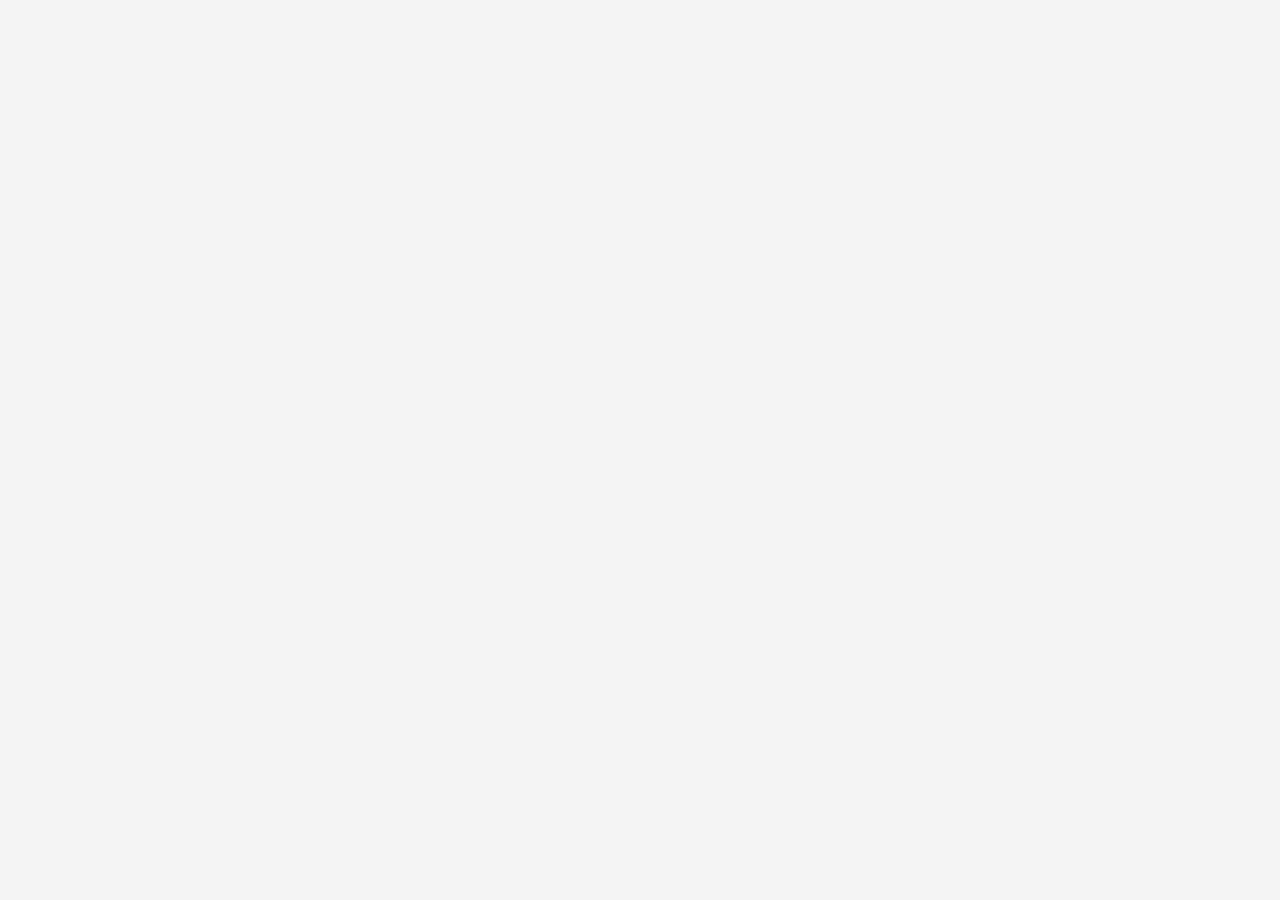
==== templates/index.html @ 43e6555f "Update index.html" ====
<!DOCTYPE html>
<html lang="en">
<head>
    <meta charset="UTF-8">
    <meta name="viewport" content="width=device-width, initial-scale=1.0">
    <title>Çay ve Su Durumu</title>
    <link rel="stylesheet" href="../static/css/style.css">
</head>
<body>
    <div class="
---- static/css/style.css ----
/* Ana Stiller */
body {
    font-family: Arial, sans-serif;
    margin: 0;
    padding: 0;
    display: flex;
    justify-content: center;
    align-items: center;
    min-height: 100vh;
    background-color: #f4f4f4;
}

.container {
    width: 90%;
    max-width: 1200px;
    text-align: center;
    background: #fff;
    padding: 20px;
    border-radius: 10px;
    box-shadow: 0 4px 6px rgba(0, 0, 0, 0.1);
}

/* Üst Bölüm */
.top-section {
    display: flex;
    justify-content: space-around;
    margin-bottom: 20px;
}

.status-box {
    flex: 1;
    margin: 10px;
    padding: 15px;
    border-radius: 10px;
    background-color: #f9f9f9;
    transition: background-color 0.3s;
}

.status-box.green {
    background-color: #d4edda;
}

.status-box.red {
    background-color: #f8d7da;
}

/* Alt Bölüm */
.bottom-section {
    display: flex;
    justify-content: space-between;
}

.info-box {
    flex: 1;
    margin: 10px;
    padding: 15px;
    border-radius: 10px;
    border: 1px solid #ccc;
    background-color: #f4f4f4;
}

.info-box h3 {
    margin-bottom: 10px;
}
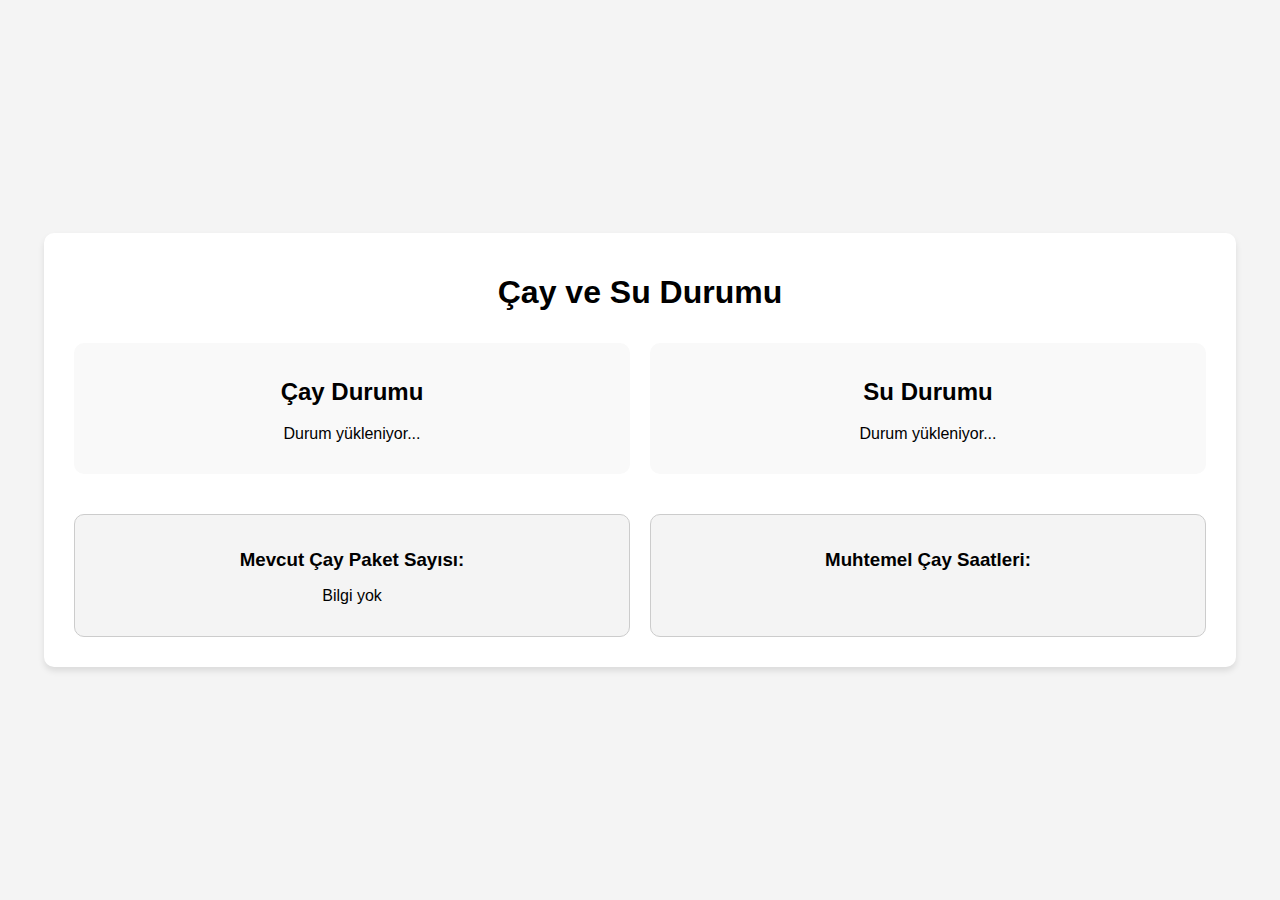
==== commit 3f014010: "Update index.html" ====
--- a/templates/index.html
+++ b/templates/index.html
@@ -7,4 +7,25 @@
     <link rel="stylesheet" href="../static/css/style.css">
 </head>
 <body>
-    <div class="
+    <div class="container">
+        <h1>Çay ve Su Durumu</h1>
+
+        <div class="top-section">
+            <div class="status-box" id="tea-status">
+                <h2>Çay Durumu</h2>
+                <p id="tea-info">Durum yükleniyor...</p>
+            </div>
+            <div class="status-box" id="water-status">
+                <h2>Su Durumu</h2>
+                <p id="water-info">Durum yükleniyor...</p>
+            </div>
+        </div>
+
+        <div class="bottom-section">
+            <div class="info-box">
+                <h3>Mevcut Çay Paket Sayısı:</h3>
+                <p id="tea-packages">Bilgi yok</p>
+            </div>
+            <div class="info-box">
+                <h3>Muhtemel Çay Saatleri:</h3>
+                <p id
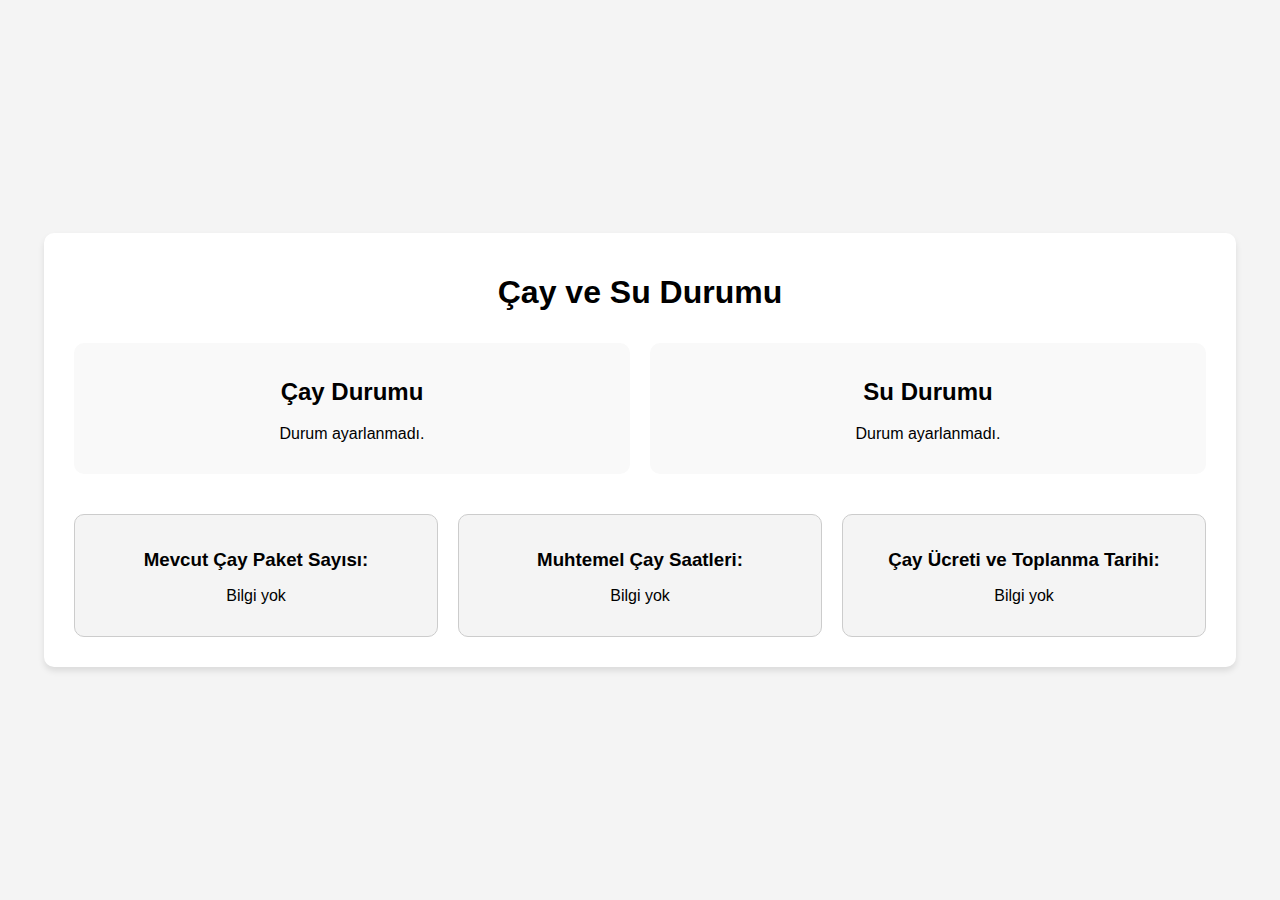
==== commit aff5a63e: "Update index.html" ====
--- a/templates/index.html
+++ b/templates/index.html
@@ -28,4 +28,14 @@
             </div>
             <div class="info-box">
                 <h3>Muhtemel Çay Saatleri:</h3>
-                <p id
+                <p id="tea-times">Bilgi yok</p>
+            </div>
+            <div class="info-box">
+                <h3>Çay Ücreti ve Toplanma Tarihi:</h3>
+                <p id="tea-cost-date">Bilgi yok</p>
+            </div>
+        </div>
+    </div>
+    <script src="../static/js/script.js"></script>
+</body>
+</html>
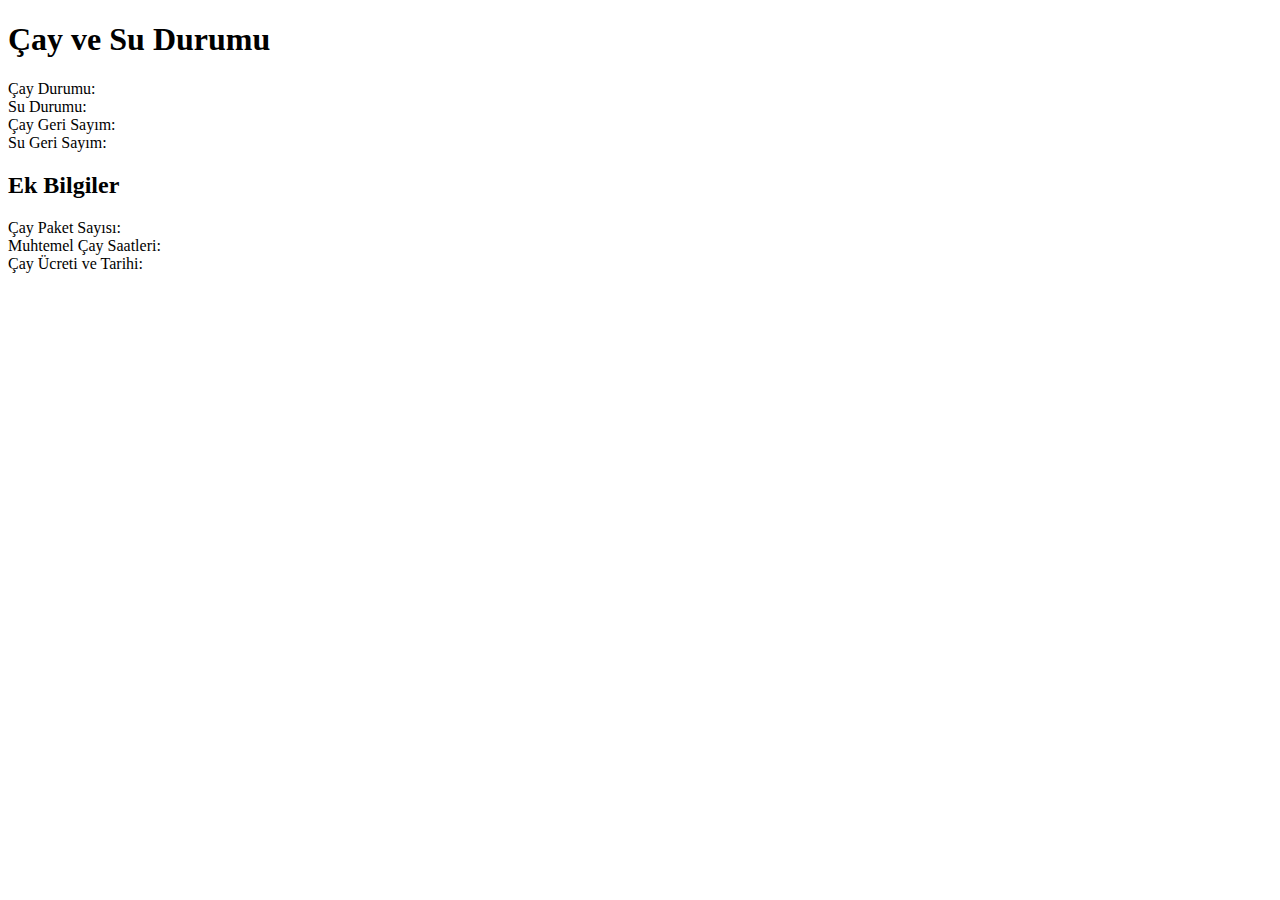
==== commit cd64b96d: "Update index.html" ====
--- a/templates/index.html
+++ b/templates/index.html
@@ -1,41 +1,24 @@
 <!DOCTYPE html>
-<html lang="en">
+<html lang="tr">
 <head>
     <meta charset="UTF-8">
     <meta name="viewport" content="width=device-width, initial-scale=1.0">
-    <title>Çay ve Su Durumu</title>
-    <link rel="stylesheet" href="../static/css/style.css">
+    <title>Çay Durumu</title>
+    <link rel="stylesheet" href="styles.css">
 </head>
 <body>
-    <div class="container">
-        <h1>Çay ve Su Durumu</h1>
+    <h1>Çay ve Su Durumu</h1>
+    <div id="tea-info">Çay Durumu: <span id="tea-info"></span></div>
+    <div id="water-info">Su Durumu: <span id="water-info"></span></div>
+    <div id="tea-timer">Çay Geri Sayım: <span id="tea-timer"></span></div>
+    <div id="water-timer">Su Geri Sayım: <span id="water-timer"></span></div>
 
-        <div class="top-section">
-            <div class="status-box" id="tea-status">
-                <h2>Çay Durumu</h2>
-                <p id="tea-info">Durum yükleniyor...</p>
-            </div>
-            <div class="status-box" id="water-status">
-                <h2>Su Durumu</h2>
-                <p id="water-info">Durum yükleniyor...</p>
-            </div>
-        </div>
+    <!-- Ek bilgiler -->
+    <h2>Ek Bilgiler</h2>
+    <div id="tea-packages-info">Çay Paket Sayısı: <span id="tea-packages-info"></span></div>
+    <div id="tea-times-info">Muhtemel Çay Saatleri: <span id="tea-times-info"></span></div>
+    <div id="tea-cost-date-info">Çay Ücreti ve Tarihi: <span id="tea-cost-date-info"></span></div>
 
-        <div class="bottom-section">
-            <div class="info-box">
-                <h3>Mevcut Çay Paket Sayısı:</h3>
-                <p id="tea-packages">Bilgi yok</p>
-            </div>
-            <div class="info-box">
-                <h3>Muhtemel Çay Saatleri:</h3>
-                <p id="tea-times">Bilgi yok</p>
-            </div>
-            <div class="info-box">
-                <h3>Çay Ücreti ve Toplanma Tarihi:</h3>
-                <p id="tea-cost-date">Bilgi yok</p>
-            </div>
-        </div>
-    </div>
-    <script src="../static/js/script.js"></script>
+    <script src="script.js"></script>
 </body>
 </html>
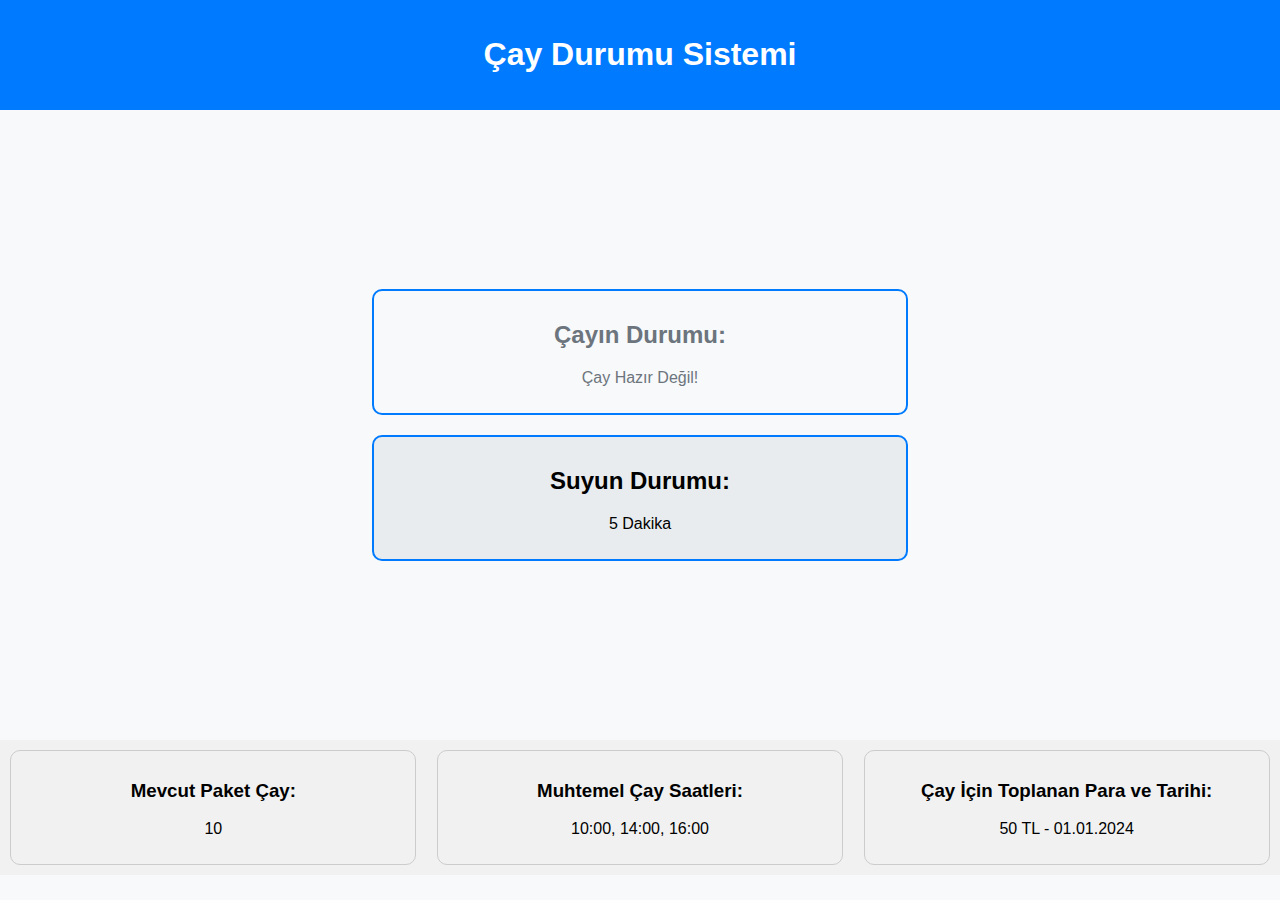
==== commit 70f67961: "Add files via upload" ====
--- a/templates/index.html
+++ b/templates/index.html
@@ -1,24 +1,141 @@
 <!DOCTYPE html>
-<html lang="tr">
+<html lang="en">
 <head>
     <meta charset="UTF-8">
     <meta name="viewport" content="width=device-width, initial-scale=1.0">
     <title>Çay Durumu</title>
-    <link rel="stylesheet" href="styles.css">
+    <style>
+        body {
+            font-family: Arial, sans-serif;
+            margin: 0;
+            padding: 0;
+            background-color: #f8f9fa;
+        }
+        .header {
+            background-color: #007bff; 
+            color: white;
+            text-align: center;
+            padding: 15px 0;
+        }
+        .content {
+            display: flex;
+            flex-direction: column;
+            align-items: center;
+            justify-content: center;
+            height: 70vh;
+        }
+        .status-box {
+            border: 2px solid #007bff;
+            border-radius: 10px;
+            padding: 10px;
+            margin: 10px;
+            text-align: center;
+            width: 40%;
+            background-color: #e9ecef;
+        }
+        .status-box.green {
+            background-color: #d4edda; /* Çay hazır: yeşil */
+            color: #155724;
+        }
+        .status-box.gray {
+            background-color: #f8f9fa; /* Çay hazır değil: gri */
+            color: #6c757d;
+        }
+        .footer {
+            display: flex;
+            justify-content: space-around;
+            padding: 10px 0;
+            background-color: #f1f1f1;
+        }
+        .footer-box {
+            text-align: center;
+            padding: 10px;
+            border: 1px solid #ccc;
+            border-radius: 10px;
+            width: 30%;
+        }
+    </style>
 </head>
 <body>
-    <h1>Çay ve Su Durumu</h1>
-    <div id="tea-info">Çay Durumu: <span id="tea-info"></span></div>
-    <div id="water-info">Su Durumu: <span id="water-info"></span></div>
-    <div id="tea-timer">Çay Geri Sayım: <span id="tea-timer"></span></div>
-    <div id="water-timer">Su Geri Sayım: <span id="water-timer"></span></div>
+    <div class="header">
+        <h1>Çay Durumu Sistemi</h1>
+    </div>
+    <div class="content">
+        <div id="tea-box" class="status-box gray">
+            <h2>Çayın Durumu:</h2>
+            <p id="tea-status">Çay Hazır Değil!</p>
+        </div>
+        <div class="status-box">
+            <h2>Suyun Durumu:</h2>
+            <p id="water-status">5 Dakika</p>
+        </div>
+    </div>
+    <div class="footer">
+        <div class="footer-box">
+            <h3>Mevcut Paket Çay:</h3>
+            <p id="tea-stock">10</p>
+        </div>
+        <div class="footer-box">
+            <h3>Muhtemel Çay Saatleri:</h3>
+            <p id="tea-times">10:00, 14:00, 16:00</p>
+        </div>
+        <div class="footer-box">
+            <h3>Çay İçin Toplanan Para ve Tarihi:</h3>
+            <p id="tea-money">50 TL - 01.01.2024</p>
+        </div>
+    </div>
 
-    <!-- Ek bilgiler -->
-    <h2>Ek Bilgiler</h2>
-    <div id="tea-packages-info">Çay Paket Sayısı: <span id="tea-packages-info"></span></div>
-    <div id="tea-times-info">Muhtemel Çay Saatleri: <span id="tea-times-info"></span></div>
-    <div id="tea-cost-date-info">Çay Ücreti ve Tarihi: <span id="tea-cost-date-info"></span></div>
+    <script>
+        async function fetchStatus() {
+            try {
+                const response = await fetch('/status');
+                const data = await response.json();
+                
+                // Çayın durumu
+                const teaBox = document.getElementById('tea-box');
+                if (data.tea_ready) {
+                    teaBox.classList.remove('gray');
+                    teaBox.classList.add('green');
+                    document.getElementById('tea-status').innerText = "Çay Hazır!";
+                } else {
+                    teaBox.classList.remove('green');
+                    teaBox.classList.add('gray');
+                    document.getElementById('tea-status').innerText = "Çay Hazır Değil!";
+                }
 
-    <script src="script.js"></script>
+                // Suyun durumu
+                if (data.water_timer > 0) {
+                    document.getElementById('water-status').innerText = `${data.water_timer} Dakika`;
+                } else {
+                    document.getElementById('water-status').innerText = "Su Hazır!";
+                }
+
+                // Alt kısım bilgileri
+                document.getElementById('tea-stock').innerText = data.tea_stock;
+                document.getElementById('tea-times').innerText = data.tea_times;
+                document.getElementById('tea-money').innerText = data.tea_money;
+            } catch (error) {
+                console.error('Durum alınırken bir hata oluştu:', error);
+            }
+        }
+
+        function startWaterTimer() {
+            setInterval(async () => {
+                try {
+                    const response = await fetch('/decrease-timer', { method: 'POST' });
+                    const data = await response.json();
+                    
+                    if (data.water_timer >= 0) {
+                        fetchStatus();
+                    }
+                } catch (error) {
+                    console.error('Geri sayım sırasında bir hata oluştu:', error);
+                }
+            }, 60000);
+        }
+
+        fetchStatus();
+        startWaterTimer();
+    </script>
 </body>
 </html>
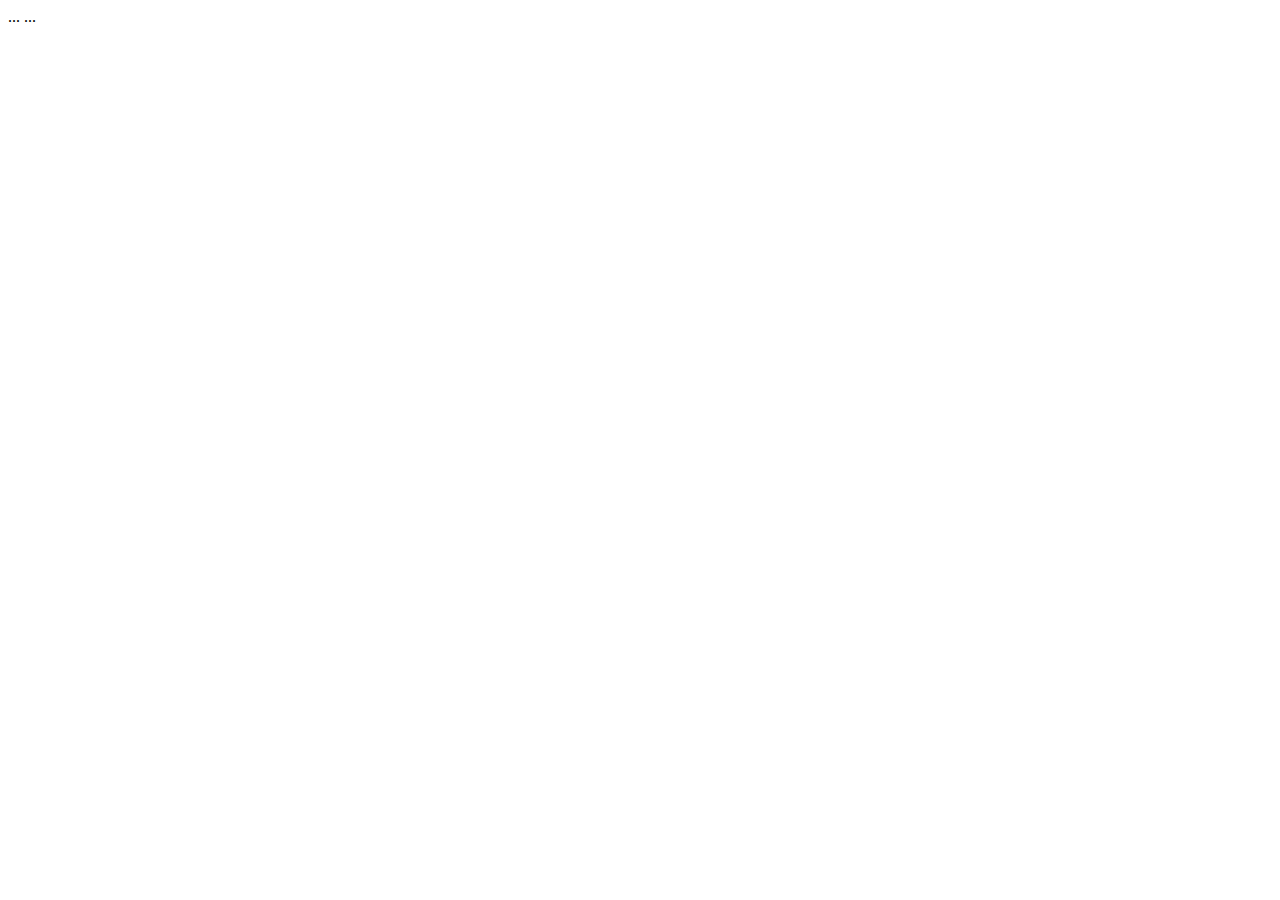
==== commit 8b3e4960: "Update index.html" ====
--- a/templates/index.html
+++ b/templates/index.html
@@ -1,90 +1,10 @@
 <!DOCTYPE html>
 <html lang="en">
 <head>
-    <meta charset="UTF-8">
-    <meta name="viewport" content="width=device-width, initial-scale=1.0">
-    <title>Çay Durumu</title>
-    <style>
-        body {
-            font-family: Arial, sans-serif;
-            margin: 0;
-            padding: 0;
-            background-color: #f8f9fa;
-        }
-        .header {
-            background-color: #007bff; 
-            color: white;
-            text-align: center;
-            padding: 15px 0;
-        }
-        .content {
-            display: flex;
-            flex-direction: column;
-            align-items: center;
-            justify-content: center;
-            height: 70vh;
-        }
-        .status-box {
-            border: 2px solid #007bff;
-            border-radius: 10px;
-            padding: 10px;
-            margin: 10px;
-            text-align: center;
-            width: 40%;
-            background-color: #e9ecef;
-        }
-        .status-box.green {
-            background-color: #d4edda; /* Çay hazır: yeşil */
-            color: #155724;
-        }
-        .status-box.gray {
-            background-color: #f8f9fa; /* Çay hazır değil: gri */
-            color: #6c757d;
-        }
-        .footer {
-            display: flex;
-            justify-content: space-around;
-            padding: 10px 0;
-            background-color: #f1f1f1;
-        }
-        .footer-box {
-            text-align: center;
-            padding: 10px;
-            border: 1px solid #ccc;
-            border-radius: 10px;
-            width: 30%;
-        }
-    </style>
+    ...
 </head>
 <body>
-    <div class="header">
-        <h1>Çay Durumu Sistemi</h1>
-    </div>
-    <div class="content">
-        <div id="tea-box" class="status-box gray">
-            <h2>Çayın Durumu:</h2>
-            <p id="tea-status">Çay Hazır Değil!</p>
-        </div>
-        <div class="status-box">
-            <h2>Suyun Durumu:</h2>
-            <p id="water-status">5 Dakika</p>
-        </div>
-    </div>
-    <div class="footer">
-        <div class="footer-box">
-            <h3>Mevcut Paket Çay:</h3>
-            <p id="tea-stock">10</p>
-        </div>
-        <div class="footer-box">
-            <h3>Muhtemel Çay Saatleri:</h3>
-            <p id="tea-times">10:00, 14:00, 16:00</p>
-        </div>
-        <div class="footer-box">
-            <h3>Çay İçin Toplanan Para ve Tarihi:</h3>
-            <p id="tea-money">50 TL - 01.01.2024</p>
-        </div>
-    </div>
-
+    ...
     <script>
         async function fetchStatus() {
             try {
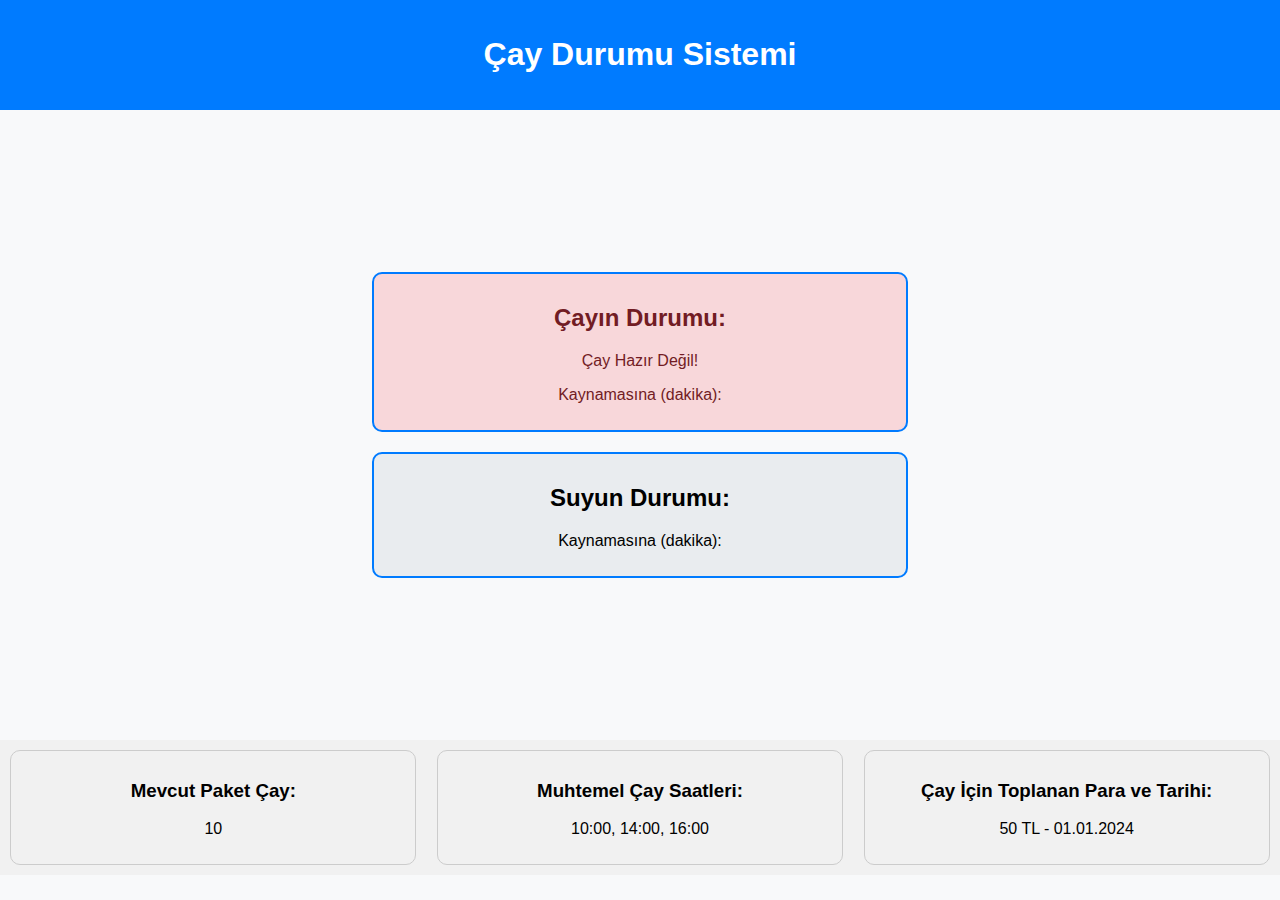
==== commit a74e25fa: "Update index.html" ====
--- a/templates/index.html
+++ b/templates/index.html
@@ -1,10 +1,91 @@
 <!DOCTYPE html>
 <html lang="en">
 <head>
-    ...
+    <meta charset="UTF-8">
+    <meta name="viewport" content="width=device-width, initial-scale=1.0">
+    <title>Çay Durumu</title>
+    <style>
+        body {
+            font-family: Arial, sans-serif;
+            margin: 0;
+            padding: 0;
+            background-color: #f8f9fa;
+        }
+        .header {
+            background-color: #007bff; 
+            color: white;
+            text-align: center;
+            padding: 15px 0;
+        }
+        .content {
+            display: flex;
+            flex-direction: column;
+            align-items: center;
+            justify-content: center;
+            height: 70vh;
+        }
+        .status-box {
+            border: 2px solid #007bff;
+            border-radius: 10px;
+            padding: 10px;
+            margin: 10px;
+            text-align: center;
+            width: 40%;
+            background-color: #e9ecef;
+        }
+        .status-box.green {
+            background-color: #d4edda; /* Çay hazır: yeşil */
+            color: #155724;
+        }
+        .status-box.red {
+            background-color: #f8d7da; /* Çay hazır değil: kırmızı */
+            color: #721c24;
+        }
+        .footer {
+            display: flex;
+            justify-content: space-around;
+            padding: 10px 0;
+            background-color: #f1f1f1;
+        }
+        .footer-box {
+            text-align: center;
+            padding: 10px;
+            border: 1px solid #ccc;
+            border-radius: 10px;
+            width: 30%;
+        }
+    </style>
 </head>
 <body>
-    ...
+    <div class="header">
+        <h1>Çay Durumu Sistemi</h1>
+    </div>
+    <div class="content">
+        <div id="tea-box" class="status-box red">
+            <h2>Çayın Durumu:</h2>
+            <p id="tea-status">Çay Hazır Değil!</p>
+            <p id="tea-timer">Kaynamasına (dakika):</p>
+        </div>
+        <div class="status-box">
+            <h2>Suyun Durumu:</h2>
+            <p id="water-status">Kaynamasına (dakika):</p>
+        </div>
+    </div>
+    <div class="footer">
+        <div class="footer-box">
+            <h3>Mevcut Paket Çay:</h3>
+            <p id="tea-stock">10</p>
+        </div>
+        <div class="footer-box">
+            <h3>Muhtemel Çay Saatleri:</h3>
+            <p id="tea-times">10:00, 14:00, 16:00</p>
+        </div>
+        <div class="footer-box">
+            <h3>Çay İçin Toplanan Para ve Tarihi:</h3>
+            <p id="tea-money">50 TL - 01.01.2024</p>
+        </div>
+    </div>
+
     <script>
         async function fetchStatus() {
             try {
@@ -13,19 +94,26 @@
                 
                 // Çayın durumu
                 const teaBox = document.getElementById('tea-box');
-                if (data.tea_ready) {
-                    teaBox.classList.remove('gray');
+                if (data.tea_status === "Çay Hazır") {
+                    teaBox.classList.remove('red');
                     teaBox.classList.add('green');
-                    document.getElementById('tea-status').innerText = "Çay Hazır!";
+                    document.getElementById('tea-status').innerText = data.tea_status;
                 } else {
                     teaBox.classList.remove('green');
-                    teaBox.classList.add('gray');
-                    document.getElementById('tea-status').innerText = "Çay Hazır Değil!";
+                    teaBox.classList.add('red');
+                    document.getElementById('tea-status').innerText = data.tea_status;
+                }
+
+                // Çay sayaç
+                if (data.tea_timer > 0) {
+                    document.getElementById('tea-timer').innerText = `Çayın olmasına ${data.tea_timer} dakika kaldı.`;
+                } else {
+                    document.getElementById('tea-timer').innerText = "";
                 }
 
                 // Suyun durumu
                 if (data.water_timer > 0) {
-                    document.getElementById('water-status').innerText = `${data.water_timer} Dakika`;
+                    document.getElementById('water-status').innerText = `Kaynamasına ${data.water_timer} dakika kaldı.`;
                 } else {
                     document.getElementById('water-status').innerText = "Su Hazır!";
                 }
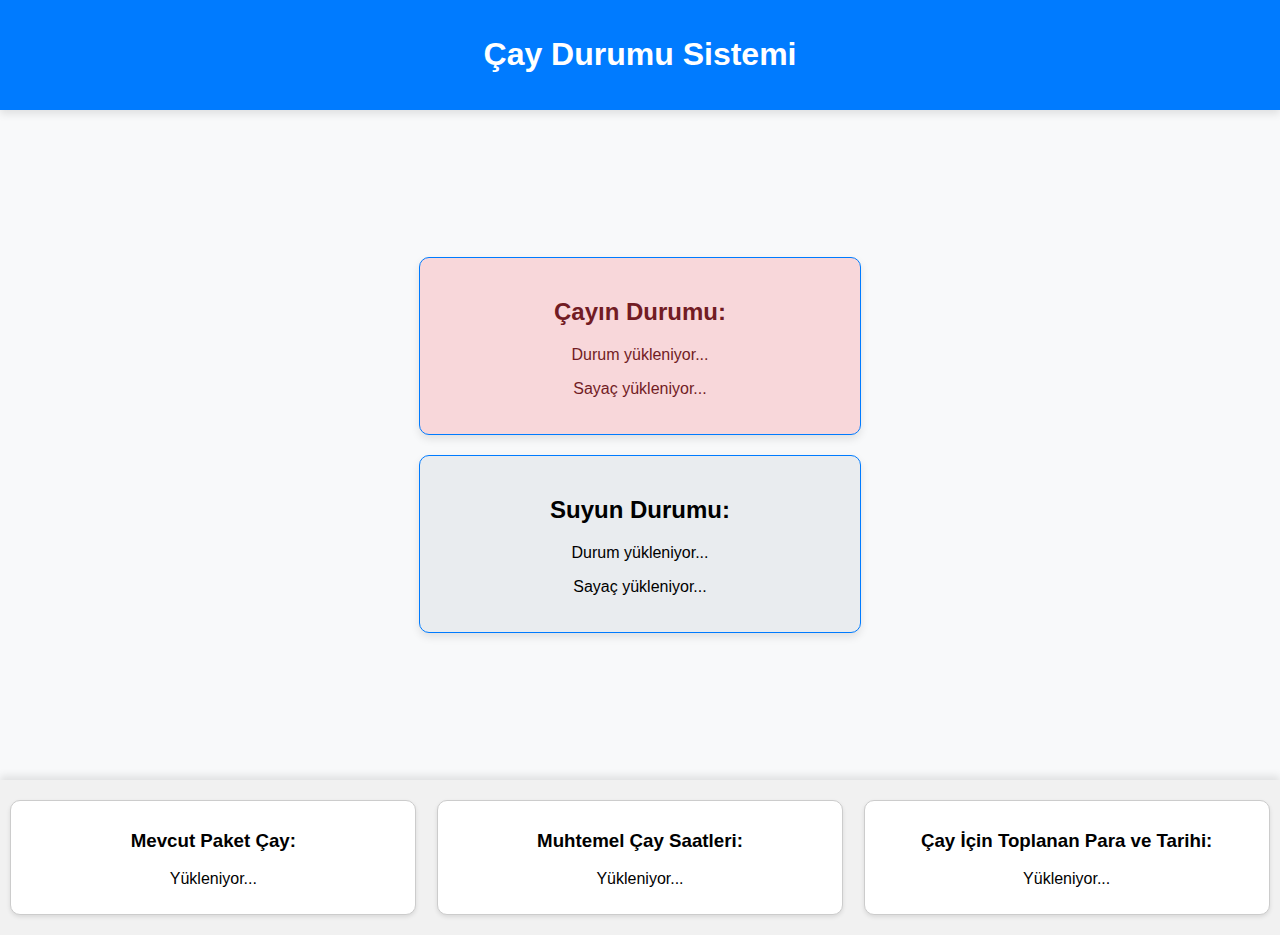
==== commit 052da820: "Update index.html" ====
--- a/templates/index.html
+++ b/templates/index.html
@@ -3,7 +3,7 @@
 <head>
     <meta charset="UTF-8">
     <meta name="viewport" content="width=device-width, initial-scale=1.0">
-    <title>Çay Durumu</title>
+    <title>Çay Durumu Sistemi</title>
     <style>
         body {
             font-family: Arial, sans-serif;
@@ -12,26 +12,30 @@
             background-color: #f8f9fa;
         }
         .header {
-            background-color: #007bff; 
+            background-color: #007bff;
             color: white;
             text-align: center;
             padding: 15px 0;
+            box-shadow: 0 4px 8px rgba(0,0,0,0.1);
         }
         .content {
             display: flex;
             flex-direction: column;
             align-items: center;
             justify-content: center;
-            height: 70vh;
+            min-height: 70vh;
+            padding: 20px;
         }
         .status-box {
-            border: 2px solid #007bff;
+            border: 1px solid #007bff;
             border-radius: 10px;
-            padding: 10px;
+            padding: 20px;
             margin: 10px;
             text-align: center;
-            width: 40%;
+            width: 80%;
+            max-width: 400px;
             background-color: #e9ecef;
+            box-shadow: 0 4px 8px rgba(0,0,0,0.1);
         }
         .status-box.green {
             background-color: #d4edda; /* Çay hazır: yeşil */
@@ -44,8 +48,9 @@
         .footer {
             display: flex;
             justify-content: space-around;
-            padding: 10px 0;
+            padding: 20px 0;
             background-color: #f1f1f1;
+            box-shadow: 0 -4px 8px rgba(0,0,0,0.1);
         }
         .footer-box {
             text-align: center;
@@ -53,6 +58,8 @@
             border: 1px solid #ccc;
             border-radius: 10px;
             width: 30%;
+            background-color: #fff;
+            box-shadow: 0 2px 4px rgba(0,0,0,0.1);
         }
     </style>
 </head>
@@ -63,26 +70,27 @@
     <div class="content">
         <div id="tea-box" class="status-box red">
             <h2>Çayın Durumu:</h2>
-            <p id="tea-status">Çay Hazır Değil!</p>
-            <p id="tea-timer">Kaynamasına (dakika):</p>
+            <p id="tea-status">Durum yükleniyor...</p>
+            <p id="tea-timer">Sayaç yükleniyor...</p>
         </div>
-        <div class="status-box">
+        <div id="water-box" class="status-box">
             <h2>Suyun Durumu:</h2>
-            <p id="water-status">Kaynamasına (dakika):</p>
+            <p id="water-status">Durum yükleniyor...</p>
+            <p id="water-timer">Sayaç yükleniyor...</p>
         </div>
     </div>
     <div class="footer">
         <div class="footer-box">
             <h3>Mevcut Paket Çay:</h3>
-            <p id="tea-stock">10</p>
+            <p id="tea-stock">Yükleniyor...</p>
         </div>
         <div class="footer-box">
             <h3>Muhtemel Çay Saatleri:</h3>
-            <p id="tea-times">10:00, 14:00, 16:00</p>
+            <p id="tea-times">Yükleniyor...</p>
         </div>
         <div class="footer-box">
             <h3>Çay İçin Toplanan Para ve Tarihi:</h3>
-            <p id="tea-money">50 TL - 01.01.2024</p>
+            <p id="tea-money">Yükleniyor...</p>
         </div>
     </div>
 
@@ -112,6 +120,7 @@
                 }
 
                 // Suyun durumu
+                const waterBox = document.getElementById('water-box');
                 if (data.water_timer > 0) {
                     document.getElementById('water-status').innerText = `Kaynamasına ${data.water_timer} dakika kaldı.`;
                 } else {
